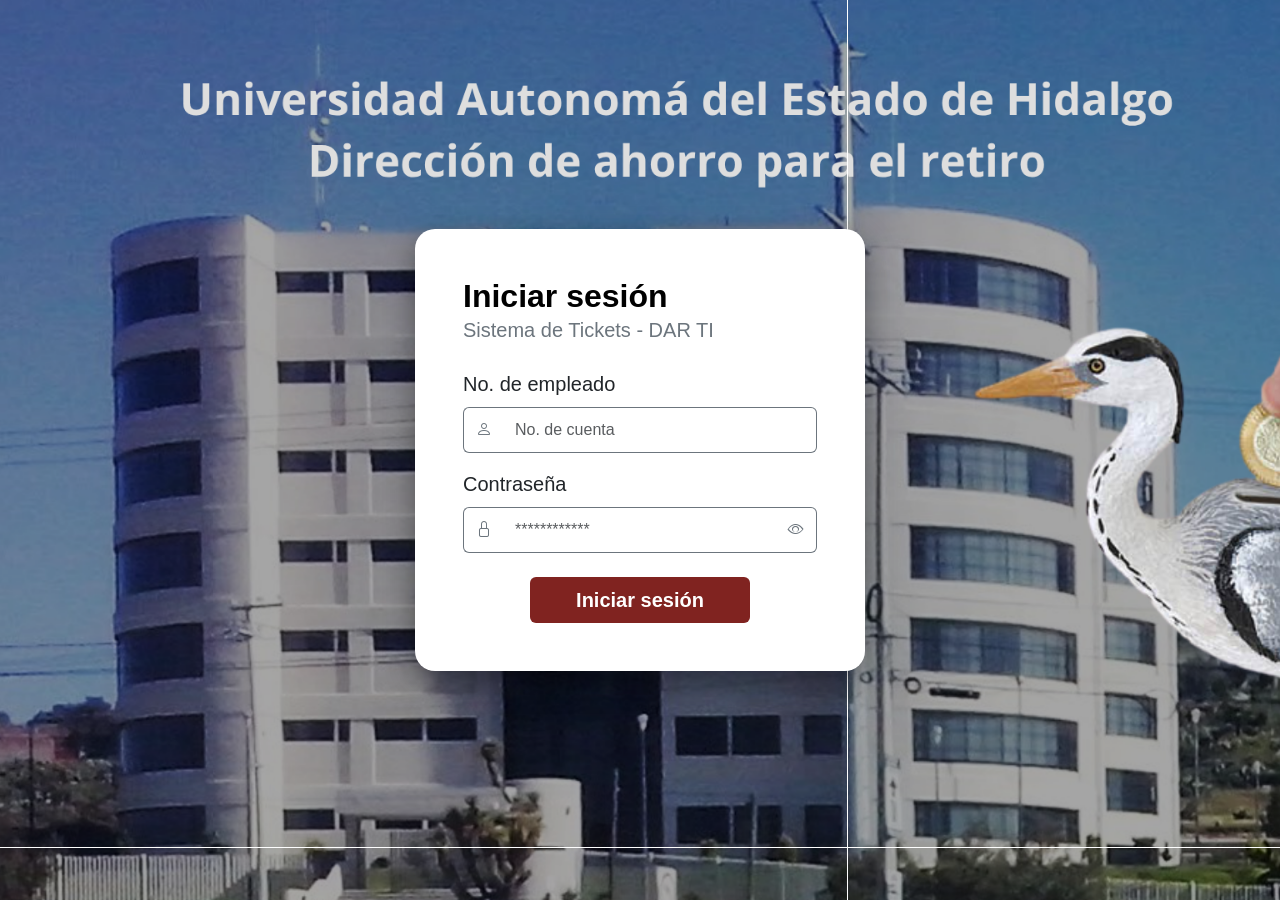
==== dashboard.html @ 3e9e7e09 "Proyecto del sistema de tickets para la DAR, v1" ====
<!DOCTYPE html>
<html lang="es">
<head>
    <meta charset="UTF-8">
    <meta name="viewport" content="width=device-width, initial-scale=1.0">
    <title>Dashboard - Sistema de Tickets</title>
    <link href="https://cdn.jsdelivr.net/npm/bootstrap@5.3.0/dist/css/bootstrap.min.css" rel="stylesheet">
    <link rel="stylesheet" href="https://cdn.jsdelivr.net/npm/bootstrap-icons@1.10.0/font/bootstrap-icons.css">
    <link rel="stylesheet" href="css/style.css">
    <style>
        .sidebar .nav-link.active {
            background-color: #0d6efd;
            color: white;
        }
        .stat-card {
            border-radius: 12px;
            padding: 20px;
            color: white;
            transition: all 0.3s;
            cursor: pointer;
        }
        .stat-card:hover {
            transform: translateY(-5px);
            box-shadow: 0 8px 25px rgba(0,0,0,0.2);
        }
        .stat-card .icon {
            font-size: 2.5rem;
            opacity: 0.5;
        }
        .stat-card .number {
            font-size: 2.5rem;
            font-weight: bold;
        }
        .stat-card .label {
            font-size: 0.9rem;
            opacity: 0.8;
        }
        .bg-gradient-primary { background: linear-gradient(135deg, #667eea 0%, #764ba2 100%); }
        .bg-gradient-success { background: linear-gradient(135deg, #84fab0 0%, #8fd3f4 100%); color: #333; }
        .bg-gradient-warning { background: linear-gradient(135deg, #f6d365 0%, #fda085 100%); color: #333; }
        .bg-gradient-danger { background: linear-gradient(135deg, #f093fb 0%, #f5576c 100%); }
        .bg-gradient-info { background: linear-gradient(135deg, #4facfe 0%, #00f2fe 100%); }
        .ticket-item {
            padding: 12px;
            border-bottom: 1px solid #f0f2f5;
            transition: all 0.2s;
        }
        .ticket-item:hover {
            background: #f8f9fa;
        }
        .ticket-item:last-child {
            border-bottom: none;
        }
        .progress-bar {
            transition: width 0.6s ease;
        }
        .card-header {
            background: transparent;
            border-bottom: 2px solid #f0f2f5;
            font-weight: 600;
        }
        .badge-prioridad {
            font-size: 11px;
            padding: 4px 10px;
        }
    </style>
</head>
<body>
    <!-- ====== NAVBAR ====== -->
    <nav class="navbar navbar-dark bg-dark">
        <div class="container-fluid">
            <span class="navbar-brand">
                <i class="bi bi-ticket-perforated"></i> Sistema de Tickets - DAR TI
            </span>
            <div class="d-flex align-items-center">
                <span class="text-white me-3" id="usuarioNombre">Usuario</span>
                <button class="btn btn-outline-light btn-sm" onclick="cerrarSesion()">
                    <i class="bi bi-box-arrow-right"></i> Cerrar sesión
                </button>
            </div>
        </div>
    </nav>

    <!-- ====== CONTENIDO PRINCIPAL ====== -->
    <div class="container-fluid">
        <div class="row">
            <!-- ====== MENÚ LATERAL ====== -->
            <nav class="col-md-2 d-md-block bg-light sidebar">
                <div class="position-sticky pt-3">
                    <ul class="nav flex-column">
                        <li class="nav-item">
                            <a class="nav-link active" href="dashboard.html">
                                <i class="bi bi-speedometer2"></i> Dashboard
                            </a>
                        </li>
                        <li class="nav-item">
                            <a class="nav-link" href="mis-tickets.html">
                                <i class="bi bi-list-ul"></i> Mis tickets
                            </a>
                        </li>
                        <li class="nav-item">
                            <a class="nav-link" href="nuevo-ticket.html">
                                <i class="bi bi-plus-circle"></i> Nuevo ticket
                            </a>
                        </li>
                        <li class="nav-item" id="poolMenu" style="display:none;">
                            <hr>
                            <a class="nav-link" href="admin/pool-tickets.html">
                                <i class="bi bi-inbox"></i> Pool de tickets
                            </a>
                        </li>
                        <li class="nav-item" id="adminMenu" style="display:none;">
                            <a class="nav-link" href="admin/todos-tickets.html">
                                <i class="bi bi-grid"></i> Todos los tickets
                            </a>
                            <a class="nav-link" href="admin/usuarios.html">
                                <i class="bi bi-people"></i> Usuarios
                            </a>
                            <a class="nav-link" href="admin/dashboard-admin.html">
                                <i class="bi bi-graph-up"></i> Panel Admin
                            </a>
                        </li>
                    </ul>
                </div>
            </nav>

            <!-- ====== CONTENIDO PRINCIPAL ====== -->
            <main class="col-md-10 ms-sm-auto px-md-4">
                <div class="pt-3 pb-2 mb-3 border-bottom">
                    <h1 class="h2">
                        <i class="bi bi-speedometer2 text-primary"></i> Dashboard
                    </h1>
                    <p class="text-muted">Bienvenido, <span id="nombreUsuario"></span></p>
                </div>

                <!-- ====== ESTADÍSTICAS ====== -->
                <div class="row g-3 mb-4">
                    <div class="col-md-3">
                        <div class="stat-card bg-gradient-primary">
                            <div class="d-flex justify-content-between align-items-center">
                                <div>
                                    <div class="number" id="totalTickets">0</div>
                                    <div class="label">Total tickets</div>
                                </div>
                                <div class="icon"><i class="bi bi-ticket"></i></div>
                            </div>
                        </div>
                    </div>
                    <div class="col-md-3">
                        <div class="stat-card bg-gradient-warning">
                            <div class="d-flex justify-content-between align-items-center">
                                <div>
                                    <div class="number" id="ticketsAbiertos">0</div>
                                    <div class="label">Abiertos</div>
                                </div>
                                <div class="icon"><i class="bi bi-envelope-open"></i></div>
                            </div>
                        </div>
                    </div>
                    <div class="col-md-3">
                        <div class="stat-card bg-gradient-success">
                            <div class="d-flex justify-content-between align-items-center">
                                <div>
                                    <div class="number" id="ticketsCerrados">0</div>
                                    <div class="label">Cerrados</div>
                                </div>
                                <div class="icon"><i class="bi bi-check-circle"></i></div>
                            </div>
                        </div>
                    </div>
                    <div class="col-md-3">
                        <div class="stat-card bg-gradient-danger">
                            <div class="d-flex justify-content-between align-items-center">
                                <div>
                                    <div class="number" id="ticketsPool">0</div>
                                    <div class="label">Sin asignar</div>
                                </div>
                                <div class="icon"><i class="bi bi-inbox"></i></div>
                            </div>
                        </div>
                    </div>
                </div>

                <!-- ====== TICKETS RECIENTES Y PRIORIDADES ====== -->
                <div class="row">
                    <div class="col-md-7">
                        <div class="card shadow">
                            <div class="card-header">
                                <i class="bi bi-clock-history text-primary"></i> Tickets recientes
                            </div>
                            <div class="card-body" id="ticketsRecientes">
                                <div class="text-center text-muted py-3">
                                    <div class="spinner-border text-primary" role="status">
                                        <span class="visually-hidden">Cargando...</span>
                                    </div>
                                </div>
                            </div>
                        </div>
                    </div>
                    <div class="col-md-5">
                        <div class="card shadow">
                            <div class="card-header">
                                <i class="bi bi-pie-chart text-primary"></i> Distribución por prioridad
                            </div>
                            <div class="card-body" id="prioridadesContainer">
                                <div class="text-center text-muted py-3">
                                    <div class="spinner-border text-primary" role="status">
                                        <span class="visually-hidden">Cargando...</span>
                                    </div>
                                </div>
                            </div>
                        </div>
                    </div>
                </div>

                <!-- ====== TICKETS CREADOS POR MÍ ====== -->
                <div class="card shadow mt-4">
                    <div class="card-header">
                        <i class="bi bi-person text-primary"></i> Mis últimos tickets
                    </div>
                    <div class="card-body" id="misTicketsContainer">
                        <div class="text-center text-muted py-3">
                            <div class="spinner-border text-primary" role="status">
                                <span class="visually-hidden">Cargando...</span>
                            </div>
                        </div>
                    </div>
                </div>
            </main>
        </div>
    </div>

    <script src="https://cdn.jsdelivr.net/npm/bootstrap@5.3.0/dist/js/bootstrap.bundle.min.js"></script>
    <script>
        // AUTENTICACIÓN
        const usuario = JSON.parse(sessionStorage.getItem('usuario'));
        if (!usuario) {
            window.location.href = 'login.html';
        }
        document.getElementById('usuarioNombre').textContent = usuario.nombre;
        document.getElementById('nombreUsuario').textContent = usuario.nombre;

        // Menú dependiendo el rol 
        if (usuario.roles && (usuario.roles.includes('Técnico') || usuario.roles.includes('Administrador'))) {
            document.getElementById('poolMenu').style.display = 'block';
        }
        if (usuario.roles && usuario.roles.includes('Administrador')) {
            document.getElementById('adminMenu').style.display = 'block';
        }

        function escapeHTML(texto) {
            if (!texto) return '';
            const div = document.createElement('div');
            div.textContent = texto;
            return div.innerHTML;
        }

        function formatearFecha(fecha) {
            if (!fecha) return 'N/A';
            const d = new Date(fecha);
            return d.toLocaleDateString('es-MX', {
                day: '2-digit',
                month: '2-digit',
                year: 'numeric',
                hour: '2-digit',
                minute: '2-digit'
            });
        }

        function calcularTiempo(fecha) {
            if (!fecha) return 'N/A';
            const diff = Math.floor((new Date() - new Date(fecha)) / 1000);
            if (diff < 60) return 'hace ' + diff + ' segundos';
            if (diff < 3600) return 'hace ' + Math.floor(diff / 60) + ' minutos';
            if (diff < 86400) return 'hace ' + Math.floor(diff / 3600) + ' horas';
            return 'hace ' + Math.floor(diff / 86400) + ' días';
        }
        // DASHBOARD
        async function cargarDashboard() {
            try {
                // Ob. tickect usuario
                const response = await fetch('api/tickets/listar.php?tipo=creados');
                const tickets = await response.json();

                if (tickets.error) {
                    console.error('Error:', tickets.error);
                    mostrarError('Error al cargar los datos');
                    return;
                }

                if (!Array.isArray(tickets)) {
                    console.error('Respuesta no es un array:', tickets);
                    mostrarError('Error en los datos recibidos');
                    return;
                }

                const total = tickets.length;
                const abiertos = tickets.filter(t => t.Id_estado === 1).length;
                const proceso = tickets.filter(t => t.Id_estado === 2 || t.Id_estado === 3).length;
                const cerrados = tickets.filter(t => t.Id_estado === 4).length;
                const expirados = tickets.filter(t => t.Id_estado === 5).length;
                const pool = tickets.filter(t => t.Id_tecnico_asignado === null && t.Id_estado === 1).length;

                document.getElementById('totalTickets').textContent = total;
                document.getElementById('ticketsAbiertos').textContent = abiertos + proceso;
                document.getElementById('ticketsCerrados').textContent = cerrados;
                document.getElementById('ticketsPool').textContent = pool;
                // Tickets recientes
                const recientes = tickets.slice(0, 5);
                const containerRecientes = document.getElementById('ticketsRecientes');

                if (recientes.length === 0) {
                    containerRecientes.innerHTML = `
                        <div class="text-center text-muted py-3">
                            <i class="bi bi-inbox" style="font-size: 2rem;"></i>
                            <p class="mt-2">No hay tickets recientes</p>
                            <a href="nuevo-ticket.html" class="btn btn-primary btn-sm">
                                <i class="bi bi-plus-circle"></i> Crear ticket
                            </a>
                        </div>
                    `;
                } else {
                    containerRecientes.innerHTML = recientes.map(t => {
                        const estadoColors = {
                            'Abierto': 'warning',
                            'En proceso': 'info',
                            'En espera': 'secondary',
                            'Cerrado': 'success',
                            'Expirado': 'danger'
                        };
                        const eColor = estadoColors[t.estado_nombre] || 'secondary';

                        return `
                            <div class="ticket-item d-flex justify-content-between align-items-center">
                                <div>
                                    <span class="badge bg-secondary">${escapeHTML(t.Folio)}</span>
                                    <strong>${escapeHTML(t.Titulo)}</strong>
                                    <br>
                                    <small class="text-muted">
                                        <i class="bi bi-calendar3"></i> ${formatearFecha(t.Fecha_creacion)}
                                        <span class="ms-2"><i class="bi bi-clock"></i> ${calcularTiempo(t.Fecha_creacion)}</span>
                                    </small>
                                </div>
                                <div class="text-end">
                                    <span class="badge bg-${eColor}">${escapeHTML(t.estado_nombre)}</span>
                                    <br>
                                    <a href="detalle-ticket.html?id=${t.Id_ticket}" class="btn btn-sm btn-outline-primary mt-1">
                                        <i class="bi bi-eye"></i> Ver
                                    </a>
                                </div>
                            </div>
                        `;
                    }).join('');
                }
                //Orden por prioridad
                const prioridades = {};
                const prioridadColores = {
                    'Crítica': 'danger',
                    'Alta': 'warning',
                    'Media': 'info',
                    'Baja': 'secondary'
                };

                tickets.forEach(t => {
                    const p = t.prioridad_nombre || 'Sin prioridad';
                    prioridades[p] = (prioridades[p] || 0) + 1;
                });

                const containerPrioridades = document.getElementById('prioridadesContainer');

                if (Object.keys(prioridades).length === 0) {
                    containerPrioridades.innerHTML = `
                        <div class="text-center text-muted py-3">
                            <i class="bi bi-pie-chart" style="font-size: 2rem;"></i>
                            <p class="mt-2">No hay datos de prioridades</p>
                        </div>
                    `;
                } else {
                    containerPrioridades.innerHTML = Object.entries(prioridades).map(([nombre, count]) => {
                        const color = prioridadColores[nombre] || 'secondary';
                        const porcentaje = tickets.length > 0 ? Math.round((count / tickets.length) * 100) : 0;
                        return `
                            <div class="mb-2">
                                <div class="d-flex justify-content-between">
                                    <span>
                                        <span class="badge bg-${color} badge-prioridad">${escapeHTML(nombre)}</span>
                                    </span>
                                    <span><strong>${count}</strong> (${porcentaje}%)</span>
                                </div>
                                <div class="progress" style="height: 8px;">
                                    <div class="progress-bar bg-${color}" style="width: ${porcentaje}%;"></div>
                                </div>
                            </div>
                        `;
                    }).join('');
                }

                const misTickets = tickets.slice(0, 8);
                const containerMisTickets = document.getElementById('misTicketsContainer');

                if (misTickets.length === 0) {
                    containerMisTickets.innerHTML = `
                        <div class="text-center text-muted py-3">
                            <i class="bi bi-ticket" style="font-size: 2rem;"></i>
                            <p class="mt-2">No has creado ningún ticket aún</p>
                            <a href="nuevo-ticket.html" class="btn btn-primary btn-sm">
                                <i class="bi bi-plus-circle"></i> Crear mi primer ticket
                            </a>
                        </div>
                    `;
                } else {
                    containerMisTickets.innerHTML = misTickets.map(t => {
                        const estadoColors = {
                            'Abierto': 'warning',
                            'En proceso': 'info',
                            'En espera': 'secondary',
                            'Cerrado': 'success',
                            'Expirado': 'danger'
                        };
                        const eColor = estadoColors[t.estado_nombre] || 'secondary';
                        const prioridadColors = {
                            'Crítica': 'danger',
                            'Alta': 'warning',
                            'Media': 'info',
                            'Baja': 'secondary'
                        };
                        const pColor = prioridadColors[t.prioridad_nombre] || 'secondary';

                        return `
                            <div class="ticket-item d-flex justify-content-between align-items-center">
                                <div class="flex-grow-1">
                                    <div class="d-flex align-items-center gap-2 flex-wrap">
                                        <span class="badge bg-secondary">${escapeHTML(t.Folio)}</span>
                                        <strong>${escapeHTML(t.Titulo)}</strong>
                                        <span class="badge bg-${eColor}">${escapeHTML(t.estado_nombre)}</span>
                                        <span class="badge bg-${pColor}">${escapeHTML(t.prioridad_nombre)}</span>
                                    </div>
                                    <div>
                                        <small class="text-muted">
                                            <i class="bi bi-tag"></i> ${escapeHTML(t.categoria_nombre || 'Sin categoría')}
                                            <span class="ms-2"><i class="bi bi-person"></i> ${escapeHTML(t.tecnico_nombre || 'Sin asignar')}</span>
                                            <span class="ms-2"><i class="bi bi-clock"></i> ${calcularTiempo(t.Fecha_creacion)}</span>
                                        </small>
                                    </div>
                                </div>
                                <a href="detalle-ticket.html?id=${t.Id_ticket}" class="btn btn-sm btn-outline-primary">
                                    <i class="bi bi-eye"></i> Ver
                                </a>
                            </div>
                        `;
                    }).join('');
                }

            } catch (error) {
                console.error('Error al cargar dashboard:', error);
                mostrarError('Error de conexión al servidor');
            }
        }

        function mostrarError(mensaje) {
            document.getElementById('ticketsRecientes').innerHTML = `
                <div class="alert alert-danger">
                    <i class="bi bi-exclamation-triangle"></i> ${mensaje}
                </div>
            `;
            document.getElementById('prioridadesContainer').innerHTML = `
                <div class="alert alert-danger">
                    <i class="bi bi-exclamation-triangle"></i> ${mensaje}
                </div>
            `;
            document.getElementById('misTicketsContainer').innerHTML = `
                <div class="alert alert-danger">
                    <i class="bi bi-exclamation-triangle"></i> ${mensaje}
                </div>
            `;
        }

        function cerrarSesion() {
            sessionStorage.removeItem('usuario');
            window.location.href = 'login.html';
        }

        document.addEventListener('DOMContentLoaded', function() {
            cargarDashboard();
            setInterval(cargarDashboard, 60000);
        });
    </script>
</body>
</html>
---- css/style.css ----
html, body {
    height: 100%;
    margin: 0;
    padding: 0;
    font-family: 'Segoe UI', Tahoma, Geneva, Verdana, sans-serif;
    overflow-x: hidden;
}

/* Estilo para que la imagen abarque toda la pantalla de fondo */
.bg-image {
    position: fixed;
    top: 0;
    left: 0;
    width: 100vw;
    height: 100vh;
    object-fit: cover;
    z-index: -1;
}

/* Tarjeta flotante de login */
.card-login {
    border-radius: 20px !important;
    max-width: 480px;
    width: 100%;
    background: #ffffff;
    box-shadow: 0 10px 30px rgba(0, 0, 0, 0.3) !important;
}

/* Estilos de los inputs con íconos */
.custom-input-group .form-control,
.custom-input-group .input-group-text,
.custom-input-group .btn {
    border-color: #6c757d;
    padding-top: 10px;
    padding-bottom: 10px;
}

.custom-input-group .form-control:focus {
    box-shadow: none;
    border-color: #495057;
}

/* Botón Guinda / Vino institucional */
.btn-custom-red {
    background-color: #802320 !important;
    color: #ffffff !important;
    border: none !important;
    border-radius: 6px;
    max-width: 220px;
    margin: 15px auto 0 auto;
    display: block;
    transition: background-color 0.2s ease-in-out;
}

.btn-custom-red:hover {
    background-color: #631b18 !important;
    color: #ffffff !important;
}

/* Adaptabilidad móvil */
@media (max-width: 576px) {
    .card-login {
        margin: 0 15px;
    }
}
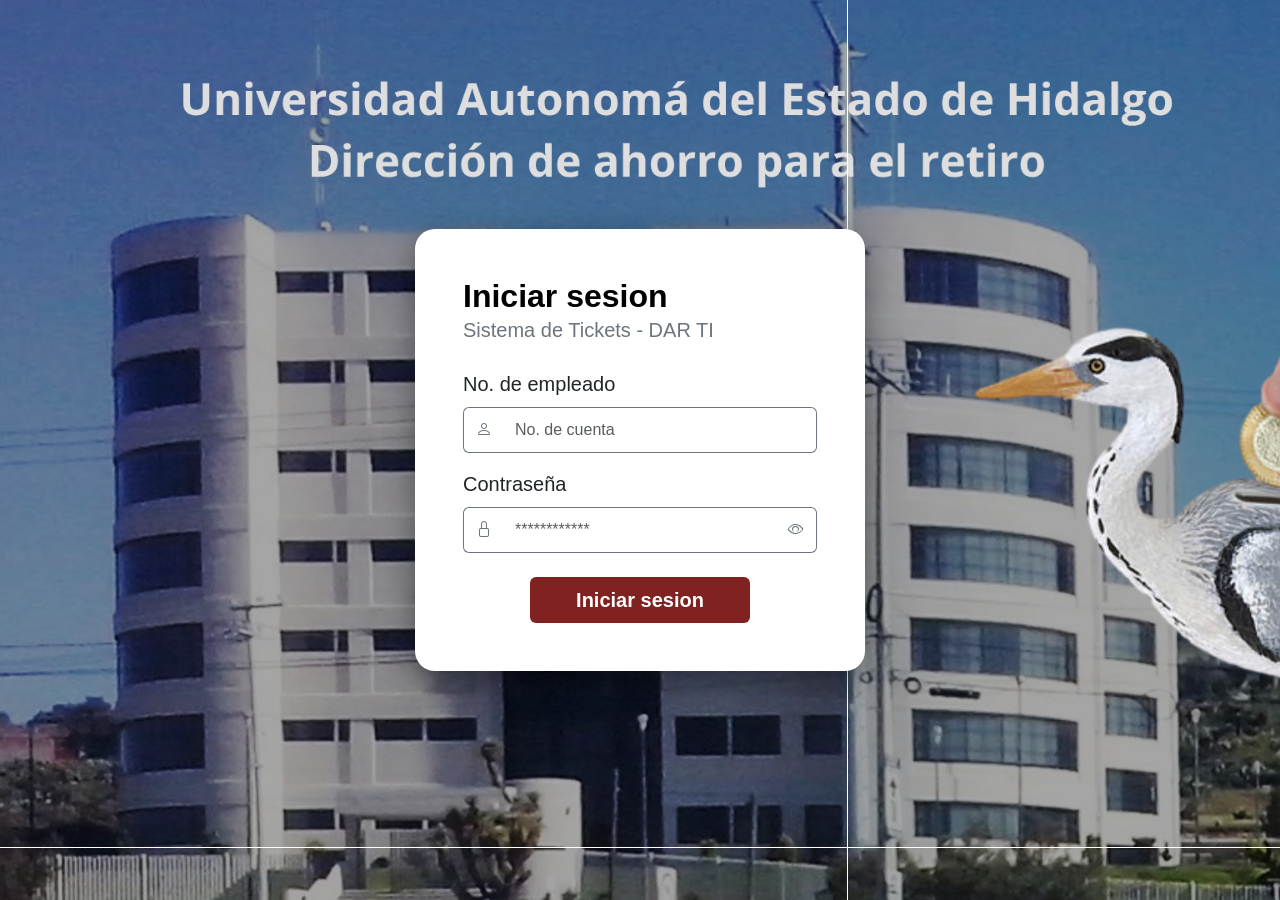
==== commit 23fa20cb: "Segunda vesión mejorando el diseño para la UX y con interfaz institucional y desarrollo del panel de" ====
--- a/dashboard.html
+++ b/dashboard.html
@@ -8,38 +8,105 @@
     <link rel="stylesheet" href="https://cdn.jsdelivr.net/npm/bootstrap-icons@1.10.0/font/bootstrap-icons.css">
     <link rel="stylesheet" href="css/style.css">
     <style>
+        :root {
+            --color-dar: #861f1b;
+            --color-dar-hover: #6a1815;
+            --color-dar-light: #f5e8e7;
+        }
+
+        .navbar-dark.bg-dark {
+            background-color: #861f1b !important;
+        }
+        .navbar-dark .navbar-brand {
+            color: #fff !important;
+        }
+        .navbar-dark .navbar-brand:hover {
+            color: #f0d0ce !important;
+        }
+
+        .sidebar {
+            background-color: #f8f9fa !important;
+        }
+        .sidebar .nav-link {
+            color: #000 !important;
+            font-weight: 500;
+            border-radius: 8px;
+            margin: 2px 8px;
+            transition: all 0.3s;
+        }
+        .sidebar .nav-link i {
+            color: #000 !important;
+            margin-right: 10px;
+        }
+        .sidebar .nav-link:hover {
+            background-color: #f0e8e7 !important;
+            color: #861f1b !important;
+        }
+        .sidebar .nav-link:hover i {
+            color: #861f1b !important;
+        }
         .sidebar .nav-link.active {
-            background-color: #0d6efd;
-            color: white;
-        }
+            background-color: #861f1b !important;
+            color: #fff !important;
+        }
+        .sidebar .nav-link.active i {
+            color: #fff !important;
+        }
+
         .stat-card {
             border-radius: 12px;
             padding: 20px;
-            color: white;
+            background: transparent !important;
+            border: 2px solid #dee2e6;
             transition: all 0.3s;
             cursor: pointer;
+            color: #333 !important;
         }
         .stat-card:hover {
+            border-color: #861f1b !important;
+            background-color: #861f1b !important;
+            color: #fff !important;
             transform: translateY(-5px);
-            box-shadow: 0 8px 25px rgba(0,0,0,0.2);
+            box-shadow: 0 8px 25px rgba(134, 31, 27, 0.3);
+        }
+        .stat-card:hover .number,
+        .stat-card:hover .label,
+        .stat-card:hover .icon {
+            color: #fff !important;
         }
         .stat-card .icon {
             font-size: 2.5rem;
             opacity: 0.5;
+            color: #6c757d;
         }
         .stat-card .number {
             font-size: 2.5rem;
             font-weight: bold;
+            color: #333;
         }
         .stat-card .label {
             font-size: 0.9rem;
             opacity: 0.8;
-        }
-        .bg-gradient-primary { background: linear-gradient(135deg, #667eea 0%, #764ba2 100%); }
-        .bg-gradient-success { background: linear-gradient(135deg, #84fab0 0%, #8fd3f4 100%); color: #333; }
-        .bg-gradient-warning { background: linear-gradient(135deg, #f6d365 0%, #fda085 100%); color: #333; }
-        .bg-gradient-danger { background: linear-gradient(135deg, #f093fb 0%, #f5576c 100%); }
-        .bg-gradient-info { background: linear-gradient(135deg, #4facfe 0%, #00f2fe 100%); }
+            color: #6c757d;
+        }
+
+        .btn-outline-primary {
+            border-color: #000 !important;
+            color: #000 !important;
+            transition: all 0.3s;
+        }
+        .btn-outline-primary:hover {
+            background-color: #861f1b !important;
+            border-color: #861f1b !important;
+            color: #fff !important;
+        }
+        .btn-outline-primary i {
+            color: #000 !important;
+        }
+        .btn-outline-primary:hover i {
+            color: #fff !important;
+        }
+
         .ticket-item {
             padding: 12px;
             border-bottom: 1px solid #f0f2f5;
@@ -51,26 +118,40 @@
         .ticket-item:last-child {
             border-bottom: none;
         }
+
         .progress-bar {
             transition: width 0.6s ease;
         }
+
         .card-header {
             background: transparent;
             border-bottom: 2px solid #f0f2f5;
             font-weight: 600;
         }
+
         .badge-prioridad {
             font-size: 11px;
             padding: 4px 10px;
         }
+
+        .sidebar hr {
+            border-color: #dee2e6;
+            margin: 10px 15px;
+        }
+
+        @media (max-width: 768px) {
+            .sidebar .nav-link {
+                margin: 2px 4px;
+                padding: 10px 12px;
+            }
+        }
     </style>
 </head>
 <body>
-    <!-- ====== NAVBAR ====== -->
     <nav class="navbar navbar-dark bg-dark">
         <div class="container-fluid">
             <span class="navbar-brand">
-                <i class="bi bi-ticket-perforated"></i> Sistema de Tickets - DAR TI
+                Sistema de Tickets - DAR TI
             </span>
             <div class="d-flex align-items-center">
                 <span class="text-white me-3" id="usuarioNombre">Usuario</span>
@@ -81,10 +162,8 @@
         </div>
     </nav>
 
-    <!-- ====== CONTENIDO PRINCIPAL ====== -->
     <div class="container-fluid">
         <div class="row">
-            <!-- ====== MENÚ LATERAL ====== -->
             <nav class="col-md-2 d-md-block bg-light sidebar">
                 <div class="position-sticky pt-3">
                     <ul class="nav flex-column">
@@ -124,19 +203,17 @@
                 </div>
             </nav>
 
-            <!-- ====== CONTENIDO PRINCIPAL ====== -->
             <main class="col-md-10 ms-sm-auto px-md-4">
                 <div class="pt-3 pb-2 mb-3 border-bottom">
                     <h1 class="h2">
-                        <i class="bi bi-speedometer2 text-primary"></i> Dashboard
+                        <i class="bi bi-speedometer2" style="color: #861f1b;"></i> Dashboard
                     </h1>
                     <p class="text-muted">Bienvenido, <span id="nombreUsuario"></span></p>
                 </div>
 
-                <!-- ====== ESTADÍSTICAS ====== -->
                 <div class="row g-3 mb-4">
                     <div class="col-md-3">
-                        <div class="stat-card bg-gradient-primary">
+                        <div class="stat-card">
                             <div class="d-flex justify-content-between align-items-center">
                                 <div>
                                     <div class="number" id="totalTickets">0</div>
@@ -147,7 +224,7 @@
                         </div>
                     </div>
                     <div class="col-md-3">
-                        <div class="stat-card bg-gradient-warning">
+                        <div class="stat-card">
                             <div class="d-flex justify-content-between align-items-center">
                                 <div>
                                     <div class="number" id="ticketsAbiertos">0</div>
@@ -158,7 +235,7 @@
                         </div>
                     </div>
                     <div class="col-md-3">
-                        <div class="stat-card bg-gradient-success">
+                        <div class="stat-card">
                             <div class="d-flex justify-content-between align-items-center">
                                 <div>
                                     <div class="number" id="ticketsCerrados">0</div>
@@ -169,7 +246,7 @@
                         </div>
                     </div>
                     <div class="col-md-3">
-                        <div class="stat-card bg-gradient-danger">
+                        <div class="stat-card">
                             <div class="d-flex justify-content-between align-items-center">
                                 <div>
                                     <div class="number" id="ticketsPool">0</div>
@@ -181,12 +258,11 @@
                     </div>
                 </div>
 
-                <!-- ====== TICKETS RECIENTES Y PRIORIDADES ====== -->
                 <div class="row">
                     <div class="col-md-7">
                         <div class="card shadow">
                             <div class="card-header">
-                                <i class="bi bi-clock-history text-primary"></i> Tickets recientes
+                                <i class="bi bi-clock-history" style="color: #861f1b;"></i> Tickets recientes
                             </div>
                             <div class="card-body" id="ticketsRecientes">
                                 <div class="text-center text-muted py-3">
@@ -200,7 +276,7 @@
                     <div class="col-md-5">
                         <div class="card shadow">
                             <div class="card-header">
-                                <i class="bi bi-pie-chart text-primary"></i> Distribución por prioridad
+                                <i class="bi bi-pie-chart" style="color: #861f1b;"></i> Distribución por prioridad
                             </div>
                             <div class="card-body" id="prioridadesContainer">
                                 <div class="text-center text-muted py-3">
@@ -213,10 +289,9 @@
                     </div>
                 </div>
 
-                <!-- ====== TICKETS CREADOS POR MÍ ====== -->
                 <div class="card shadow mt-4">
                     <div class="card-header">
-                        <i class="bi bi-person text-primary"></i> Mis últimos tickets
+                        <i class="bi bi-person" style="color: #861f1b;"></i> Mis últimos tickets
                     </div>
                     <div class="card-body" id="misTicketsContainer">
                         <div class="text-center text-muted py-3">
@@ -232,7 +307,6 @@
 
     <script src="https://cdn.jsdelivr.net/npm/bootstrap@5.3.0/dist/js/bootstrap.bundle.min.js"></script>
     <script>
-        // AUTENTICACIÓN
         const usuario = JSON.parse(sessionStorage.getItem('usuario'));
         if (!usuario) {
             window.location.href = 'login.html';
@@ -240,7 +314,6 @@
         document.getElementById('usuarioNombre').textContent = usuario.nombre;
         document.getElementById('nombreUsuario').textContent = usuario.nombre;
 
-        // Menú dependiendo el rol 
         if (usuario.roles && (usuario.roles.includes('Técnico') || usuario.roles.includes('Administrador'))) {
             document.getElementById('poolMenu').style.display = 'block';
         }
@@ -275,10 +348,9 @@
             if (diff < 86400) return 'hace ' + Math.floor(diff / 3600) + ' horas';
             return 'hace ' + Math.floor(diff / 86400) + ' días';
         }
-        // DASHBOARD
+
         async function cargarDashboard() {
             try {
-                // Ob. tickect usuario
                 const response = await fetch('api/tickets/listar.php?tipo=creados');
                 const tickets = await response.json();
 
@@ -298,14 +370,13 @@
                 const abiertos = tickets.filter(t => t.Id_estado === 1).length;
                 const proceso = tickets.filter(t => t.Id_estado === 2 || t.Id_estado === 3).length;
                 const cerrados = tickets.filter(t => t.Id_estado === 4).length;
-                const expirados = tickets.filter(t => t.Id_estado === 5).length;
                 const pool = tickets.filter(t => t.Id_tecnico_asignado === null && t.Id_estado === 1).length;
 
                 document.getElementById('totalTickets').textContent = total;
                 document.getElementById('ticketsAbiertos').textContent = abiertos + proceso;
                 document.getElementById('ticketsCerrados').textContent = cerrados;
                 document.getElementById('ticketsPool').textContent = pool;
-                // Tickets recientes
+
                 const recientes = tickets.slice(0, 5);
                 const containerRecientes = document.getElementById('ticketsRecientes');
 
@@ -352,7 +423,7 @@
                         `;
                     }).join('');
                 }
-                //Orden por prioridad
+
                 const prioridades = {};
                 const prioridadColores = {
                     'Crítica': 'danger',
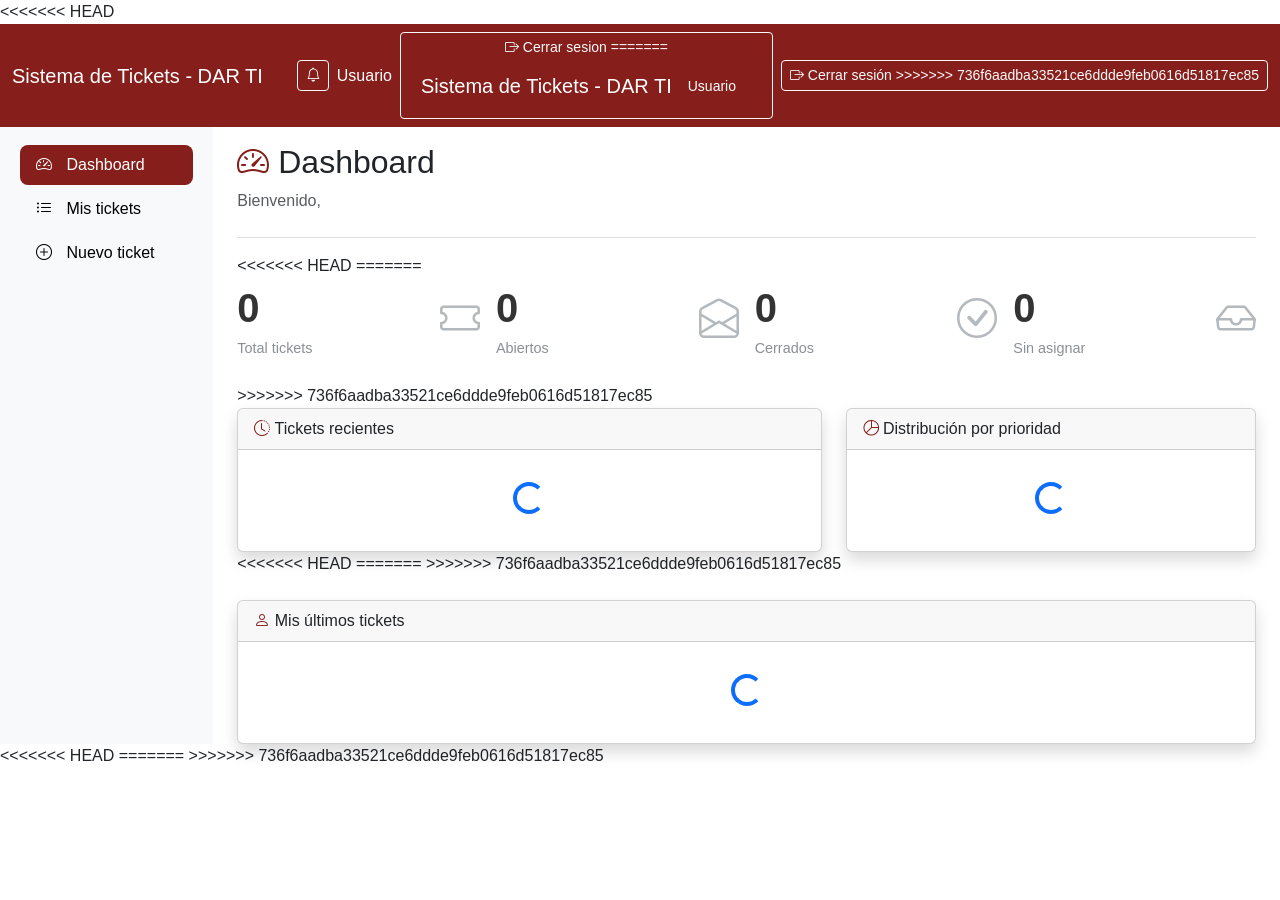
==== commit 058506b0: "cambio de main remoto" ====
--- a/dashboard.html
+++ b/dashboard.html
@@ -53,6 +53,8 @@
             color: #fff !important;
         }
 
+<<<<<<< HEAD
+=======
         .stat-card {
             border-radius: 12px;
             padding: 20px;
@@ -90,6 +92,7 @@
             color: #6c757d;
         }
 
+>>>>>>> 736f6aadba33521ce6ddde9feb0616d51817ec85
         .btn-outline-primary {
             border-color: #000 !important;
             color: #000 !important;
@@ -118,27 +121,52 @@
         .ticket-item:last-child {
             border-bottom: none;
         }
-
+<<<<<<< HEAD
         .progress-bar {
             transition: width 0.6s ease;
         }
-
+=======
+
+        .progress-bar {
+            transition: width 0.6s ease;
+        }
+
+>>>>>>> 736f6aadba33521ce6ddde9feb0616d51817ec85
         .card-header {
             background: transparent;
             border-bottom: 2px solid #f0f2f5;
             font-weight: 600;
         }
-
+<<<<<<< HEAD
+=======
+
+>>>>>>> 736f6aadba33521ce6ddde9feb0616d51817ec85
         .badge-prioridad {
             font-size: 11px;
             padding: 4px 10px;
         }
-
+<<<<<<< HEAD
+=======
+
+>>>>>>> 736f6aadba33521ce6ddde9feb0616d51817ec85
         .sidebar hr {
             border-color: #dee2e6;
             margin: 10px 15px;
         }
 
+<<<<<<< HEAD
+        .navbar .navbar-notificaciones {
+            display: flex;
+            align-items: center;
+            gap: 10px;
+        }
+        .navbar .navbar-notificaciones .dropdown-menu {
+            left: 0 !important;
+            right: auto !important;
+        }
+
+=======
+>>>>>>> 736f6aadba33521ce6ddde9feb0616d51817ec85
         @media (max-width: 768px) {
             .sidebar .nav-link {
                 margin: 2px 4px;
@@ -148,6 +176,35 @@
     </style>
 </head>
 <body>
+<<<<<<< HEAD
+
+    <nav class="navbar navbar-dark bg-dark">
+        <div class="container-fluid d-flex justify-content-between align-items-center">
+            <span class="navbar-brand">
+                Sistema de Tickets - DAR TI
+            </span>
+            <div class="d-flex align-items-center gap-2">
+                <div class="position-relative">
+                    <button type="button" class="btn btn-outline-light btn-sm position-relative" onclick="toggleNotificaciones()">
+                        <i class="bi bi-bell"></i>
+                        <span id="notificacionContador" class="position-absolute top-0 start-100 translate-middle badge rounded-pill bg-danger" style="font-size: 0.6rem; display:none;">
+                            0
+                        </span>
+                    </button>
+                    <div id="notificacionesDropdown" class="dropdown-menu dropdown-menu-end p-0" style="width: 350px; max-height: 400px; overflow-y: auto; display:none; position: absolute; right: 0; top: 30px; z-index: 1050;">
+                        <div class="p-2 bg-light border-bottom d-flex justify-content-between align-items-center">
+                            <span class="fw-bold">Notificaciones</span>
+                            <button class="btn btn-sm btn-link" onclick="marcarTodasLeidas()">Marcar todas como leidas</button>
+                        </div>
+                        <div id="listaNotificaciones" class="p-2">
+                            <div class="text-center text-muted py-3">Cargando...</div>
+                        </div>
+                    </div>
+                </div>
+                <span class="text-white" id="usuarioNombre">Usuario</span>
+                <button class="btn btn-outline-light btn-sm" onclick="cerrarSesion()">
+                    <i class="bi bi-box-arrow-right"></i> Cerrar sesion
+=======
     <nav class="navbar navbar-dark bg-dark">
         <div class="container-fluid">
             <span class="navbar-brand">
@@ -157,6 +214,7 @@
                 <span class="text-white me-3" id="usuarioNombre">Usuario</span>
                 <button class="btn btn-outline-light btn-sm" onclick="cerrarSesion()">
                     <i class="bi bi-box-arrow-right"></i> Cerrar sesión
+>>>>>>> 736f6aadba33521ce6ddde9feb0616d51817ec85
                 </button>
             </div>
         </div>
@@ -211,6 +269,9 @@
                     <p class="text-muted">Bienvenido, <span id="nombreUsuario"></span></p>
                 </div>
 
+<<<<<<< HEAD
+                <!-- SECCIÓN DE TICKETS RECIENTES Y PRIORIDADES (sin estadísticas) -->
+=======
                 <div class="row g-3 mb-4">
                     <div class="col-md-3">
                         <div class="stat-card">
@@ -258,6 +319,7 @@
                     </div>
                 </div>
 
+>>>>>>> 736f6aadba33521ce6ddde9feb0616d51817ec85
                 <div class="row">
                     <div class="col-md-7">
                         <div class="card shadow">
@@ -289,6 +351,10 @@
                     </div>
                 </div>
 
+<<<<<<< HEAD
+                <!-- SECCIÓN: MIS ÚLTIMOS TICKETS -->
+=======
+>>>>>>> 736f6aadba33521ce6ddde9feb0616d51817ec85
                 <div class="card shadow mt-4">
                     <div class="card-header">
                         <i class="bi bi-person" style="color: #861f1b;"></i> Mis últimos tickets
@@ -306,6 +372,10 @@
     </div>
 
     <script src="https://cdn.jsdelivr.net/npm/bootstrap@5.3.0/dist/js/bootstrap.bundle.min.js"></script>
+<<<<<<< HEAD
+    <script src="js/notificaciones.js"></script>
+=======
+>>>>>>> 736f6aadba33521ce6ddde9feb0616d51817ec85
     <script>
         const usuario = JSON.parse(sessionStorage.getItem('usuario'));
         if (!usuario) {
@@ -366,6 +436,10 @@
                     return;
                 }
 
+<<<<<<< HEAD
+                // Solo actualizamos las secciones de tickets recientes y prioridades
+                // (las estadísticas fueron eliminadas)
+=======
                 const total = tickets.length;
                 const abiertos = tickets.filter(t => t.Id_estado === 1).length;
                 const proceso = tickets.filter(t => t.Id_estado === 2 || t.Id_estado === 3).length;
@@ -376,6 +450,7 @@
                 document.getElementById('ticketsAbiertos').textContent = abiertos + proceso;
                 document.getElementById('ticketsCerrados').textContent = cerrados;
                 document.getElementById('ticketsPool').textContent = pool;
+>>>>>>> 736f6aadba33521ce6ddde9feb0616d51817ec85
 
                 const recientes = tickets.slice(0, 5);
                 const containerRecientes = document.getElementById('ticketsRecientes');
@@ -466,6 +541,10 @@
                     }).join('');
                 }
 
+<<<<<<< HEAD
+                // Sección "Mis últimos tickets"
+=======
+>>>>>>> 736f6aadba33521ce6ddde9feb0616d51817ec85
                 const misTickets = tickets.slice(0, 8);
                 const containerMisTickets = document.getElementById('misTicketsContainer');
 
--- a/css/style.css
+++ b/css/style.css
@@ -6,7 +6,6 @@
     overflow-x: hidden;
 }
 
-/* Estilo para que la imagen abarque toda la pantalla de fondo */
 .bg-image {
     position: fixed;
     top: 0;
@@ -17,7 +16,6 @@
     z-index: -1;
 }
 
-/* Tarjeta flotante de login */
 .card-login {
     border-radius: 20px !important;
     max-width: 480px;
@@ -26,7 +24,6 @@
     box-shadow: 0 10px 30px rgba(0, 0, 0, 0.3) !important;
 }
 
-/* Estilos de los inputs con íconos */
 .custom-input-group .form-control,
 .custom-input-group .input-group-text,
 .custom-input-group .btn {
@@ -40,7 +37,6 @@
     border-color: #495057;
 }
 
-/* Botón Guinda / Vino institucional */
 .btn-custom-red {
     background-color: #802320 !important;
     color: #ffffff !important;
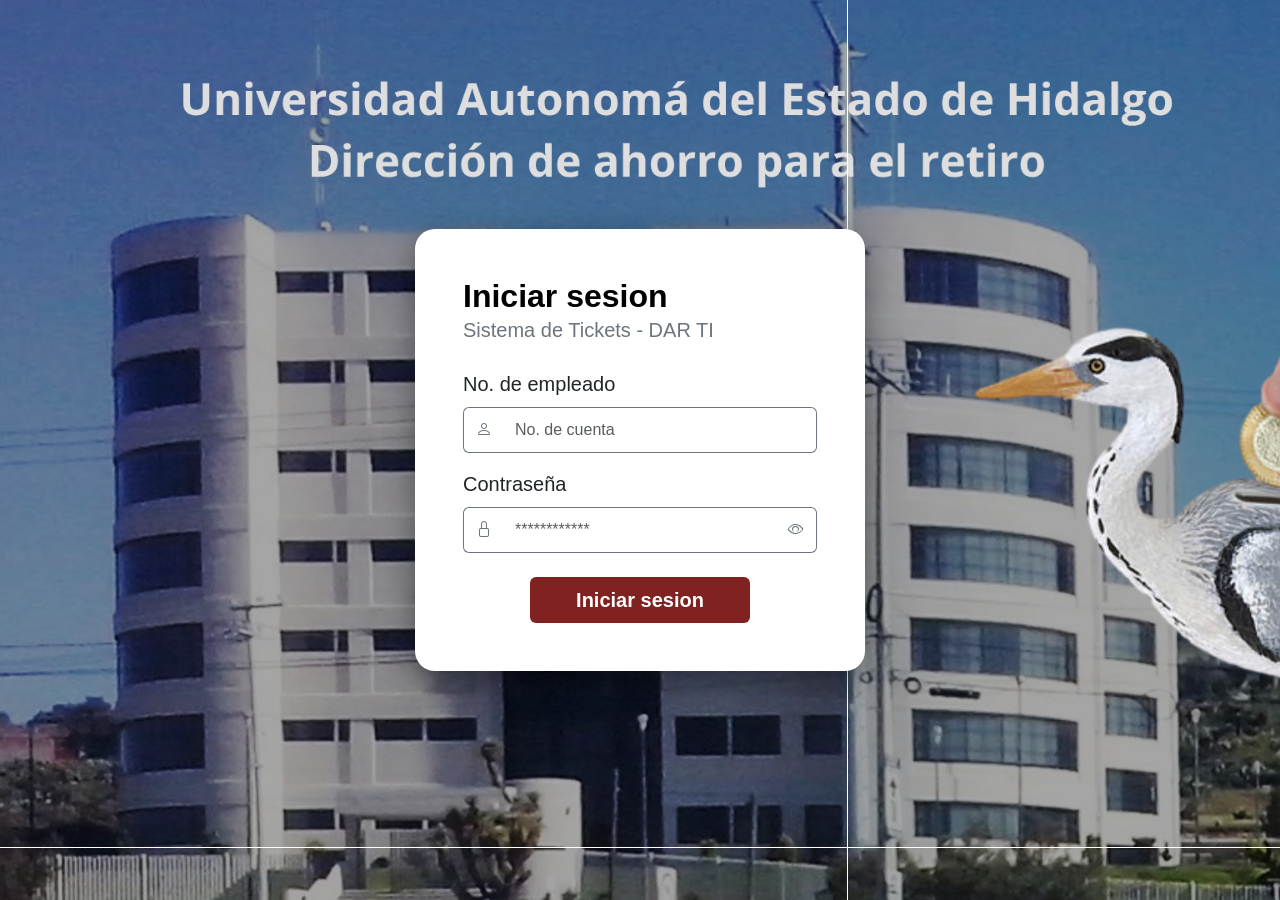
==== commit e76c2dfb: "primera revision del desarrollo" ====
--- a/dashboard.html
+++ b/dashboard.html
@@ -11,7 +11,6 @@
         :root {
             --color-dar: #861f1b;
             --color-dar-hover: #6a1815;
-            --color-dar-light: #f5e8e7;
         }
 
         .navbar-dark.bg-dark {
@@ -19,9 +18,6 @@
         }
         .navbar-dark .navbar-brand {
             color: #fff !important;
-        }
-        .navbar-dark .navbar-brand:hover {
-            color: #f0d0ce !important;
         }
 
         .sidebar {
@@ -53,46 +49,6 @@
             color: #fff !important;
         }
 
-<<<<<<< HEAD
-=======
-        .stat-card {
-            border-radius: 12px;
-            padding: 20px;
-            background: transparent !important;
-            border: 2px solid #dee2e6;
-            transition: all 0.3s;
-            cursor: pointer;
-            color: #333 !important;
-        }
-        .stat-card:hover {
-            border-color: #861f1b !important;
-            background-color: #861f1b !important;
-            color: #fff !important;
-            transform: translateY(-5px);
-            box-shadow: 0 8px 25px rgba(134, 31, 27, 0.3);
-        }
-        .stat-card:hover .number,
-        .stat-card:hover .label,
-        .stat-card:hover .icon {
-            color: #fff !important;
-        }
-        .stat-card .icon {
-            font-size: 2.5rem;
-            opacity: 0.5;
-            color: #6c757d;
-        }
-        .stat-card .number {
-            font-size: 2.5rem;
-            font-weight: bold;
-            color: #333;
-        }
-        .stat-card .label {
-            font-size: 0.9rem;
-            opacity: 0.8;
-            color: #6c757d;
-        }
-
->>>>>>> 736f6aadba33521ce6ddde9feb0616d51817ec85
         .btn-outline-primary {
             border-color: #000 !important;
             color: #000 !important;
@@ -121,62 +77,67 @@
         .ticket-item:last-child {
             border-bottom: none;
         }
-<<<<<<< HEAD
-        .progress-bar {
-            transition: width 0.6s ease;
-        }
-=======
-
-        .progress-bar {
-            transition: width 0.6s ease;
-        }
-
->>>>>>> 736f6aadba33521ce6ddde9feb0616d51817ec85
+
         .card-header {
             background: transparent;
             border-bottom: 2px solid #f0f2f5;
             font-weight: 600;
         }
-<<<<<<< HEAD
-=======
-
->>>>>>> 736f6aadba33521ce6ddde9feb0616d51817ec85
+
         .badge-prioridad {
             font-size: 11px;
             padding: 4px 10px;
         }
-<<<<<<< HEAD
-=======
-
->>>>>>> 736f6aadba33521ce6ddde9feb0616d51817ec85
+
         .sidebar hr {
             border-color: #dee2e6;
             margin: 10px 15px;
         }
 
-<<<<<<< HEAD
-        .navbar .navbar-notificaciones {
-            display: flex;
-            align-items: center;
-            gap: 10px;
-        }
-        .navbar .navbar-notificaciones .dropdown-menu {
-            left: 0 !important;
-            right: auto !important;
-        }
-
-=======
->>>>>>> 736f6aadba33521ce6ddde9feb0616d51817ec85
         @media (max-width: 768px) {
             .sidebar .nav-link {
                 margin: 2px 4px;
                 padding: 10px 12px;
             }
         }
+
+        .btn-notificaciones {
+            position: relative;
+        }
+        .btn-notificaciones .badge {
+            font-size: 0.6rem;
+            padding: 0.25rem 0.5rem;
+        }
+        #notificacionesDropdown {
+            width: 350px;
+            max-height: 400px;
+            overflow-y: auto;
+            position: absolute;
+            right: 0;
+            top: 35px;
+            z-index: 1050;
+            background: white;
+            border-radius: 8px;
+            box-shadow: 0 4px 20px rgba(0,0,0,0.15);
+            display: none;
+        }
+        #notificacionesDropdown .dropdown-item {
+            padding: 10px 15px;
+            border-bottom: 1px solid #f0f2f5;
+            cursor: pointer;
+        }
+        #notificacionesDropdown .dropdown-item:hover {
+            background: #f8f9fa;
+        }
+        #notificacionesDropdown .dropdown-item:last-child {
+            border-bottom: none;
+        }
+        .fw-bold {
+            font-weight: 600;
+        }
     </style>
 </head>
 <body>
-<<<<<<< HEAD
 
     <nav class="navbar navbar-dark bg-dark">
         <div class="container-fluid d-flex justify-content-between align-items-center">
@@ -185,13 +146,13 @@
             </span>
             <div class="d-flex align-items-center gap-2">
                 <div class="position-relative">
-                    <button type="button" class="btn btn-outline-light btn-sm position-relative" onclick="toggleNotificaciones()">
+                    <button type="button" class="btn btn-outline-light btn-sm position-relative btn-notificaciones" onclick="toggleNotificaciones()">
                         <i class="bi bi-bell"></i>
                         <span id="notificacionContador" class="position-absolute top-0 start-100 translate-middle badge rounded-pill bg-danger" style="font-size: 0.6rem; display:none;">
                             0
                         </span>
                     </button>
-                    <div id="notificacionesDropdown" class="dropdown-menu dropdown-menu-end p-0" style="width: 350px; max-height: 400px; overflow-y: auto; display:none; position: absolute; right: 0; top: 30px; z-index: 1050;">
+                    <div id="notificacionesDropdown" class="dropdown-menu dropdown-menu-end p-0">
                         <div class="p-2 bg-light border-bottom d-flex justify-content-between align-items-center">
                             <span class="fw-bold">Notificaciones</span>
                             <button class="btn btn-sm btn-link" onclick="marcarTodasLeidas()">Marcar todas como leidas</button>
@@ -204,17 +165,6 @@
                 <span class="text-white" id="usuarioNombre">Usuario</span>
                 <button class="btn btn-outline-light btn-sm" onclick="cerrarSesion()">
                     <i class="bi bi-box-arrow-right"></i> Cerrar sesion
-=======
-    <nav class="navbar navbar-dark bg-dark">
-        <div class="container-fluid">
-            <span class="navbar-brand">
-                Sistema de Tickets - DAR TI
-            </span>
-            <div class="d-flex align-items-center">
-                <span class="text-white me-3" id="usuarioNombre">Usuario</span>
-                <button class="btn btn-outline-light btn-sm" onclick="cerrarSesion()">
-                    <i class="bi bi-box-arrow-right"></i> Cerrar sesión
->>>>>>> 736f6aadba33521ce6ddde9feb0616d51817ec85
                 </button>
             </div>
         </div>
@@ -222,6 +172,7 @@
 
     <div class="container-fluid">
         <div class="row">
+
             <nav class="col-md-2 d-md-block bg-light sidebar">
                 <div class="position-sticky pt-3">
                     <ul class="nav flex-column">
@@ -269,57 +220,6 @@
                     <p class="text-muted">Bienvenido, <span id="nombreUsuario"></span></p>
                 </div>
 
-<<<<<<< HEAD
-                <!-- SECCIÓN DE TICKETS RECIENTES Y PRIORIDADES (sin estadísticas) -->
-=======
-                <div class="row g-3 mb-4">
-                    <div class="col-md-3">
-                        <div class="stat-card">
-                            <div class="d-flex justify-content-between align-items-center">
-                                <div>
-                                    <div class="number" id="totalTickets">0</div>
-                                    <div class="label">Total tickets</div>
-                                </div>
-                                <div class="icon"><i class="bi bi-ticket"></i></div>
-                            </div>
-                        </div>
-                    </div>
-                    <div class="col-md-3">
-                        <div class="stat-card">
-                            <div class="d-flex justify-content-between align-items-center">
-                                <div>
-                                    <div class="number" id="ticketsAbiertos">0</div>
-                                    <div class="label">Abiertos</div>
-                                </div>
-                                <div class="icon"><i class="bi bi-envelope-open"></i></div>
-                            </div>
-                        </div>
-                    </div>
-                    <div class="col-md-3">
-                        <div class="stat-card">
-                            <div class="d-flex justify-content-between align-items-center">
-                                <div>
-                                    <div class="number" id="ticketsCerrados">0</div>
-                                    <div class="label">Cerrados</div>
-                                </div>
-                                <div class="icon"><i class="bi bi-check-circle"></i></div>
-                            </div>
-                        </div>
-                    </div>
-                    <div class="col-md-3">
-                        <div class="stat-card">
-                            <div class="d-flex justify-content-between align-items-center">
-                                <div>
-                                    <div class="number" id="ticketsPool">0</div>
-                                    <div class="label">Sin asignar</div>
-                                </div>
-                                <div class="icon"><i class="bi bi-inbox"></i></div>
-                            </div>
-                        </div>
-                    </div>
-                </div>
-
->>>>>>> 736f6aadba33521ce6ddde9feb0616d51817ec85
                 <div class="row">
                     <div class="col-md-7">
                         <div class="card shadow">
@@ -338,7 +238,7 @@
                     <div class="col-md-5">
                         <div class="card shadow">
                             <div class="card-header">
-                                <i class="bi bi-pie-chart" style="color: #861f1b;"></i> Distribución por prioridad
+                                <i class="bi bi-pie-chart" style="color: #861f1b;"></i> Distribucion por prioridad
                             </div>
                             <div class="card-body" id="prioridadesContainer">
                                 <div class="text-center text-muted py-3">
@@ -351,13 +251,10 @@
                     </div>
                 </div>
 
-<<<<<<< HEAD
-                <!-- SECCIÓN: MIS ÚLTIMOS TICKETS -->
-=======
->>>>>>> 736f6aadba33521ce6ddde9feb0616d51817ec85
                 <div class="card shadow mt-4">
-                    <div class="card-header">
-                        <i class="bi bi-person" style="color: #861f1b;"></i> Mis últimos tickets
+                    <div class="card-header d-flex justify-content-between align-items-center">
+                        <span><i class="bi bi-person" style="color: #861f1b;"></i> Mis ultimos tickets</span>
+                        <a href="mis-tickets.html" class="btn btn-sm btn-outline-primary">Ver todos</a>
                     </div>
                     <div class="card-body" id="misTicketsContainer">
                         <div class="text-center text-muted py-3">
@@ -367,16 +264,48 @@
                         </div>
                     </div>
                 </div>
+
             </main>
         </div>
     </div>
 
     <script src="https://cdn.jsdelivr.net/npm/bootstrap@5.3.0/dist/js/bootstrap.bundle.min.js"></script>
-<<<<<<< HEAD
-    <script src="js/notificaciones.js"></script>
-=======
->>>>>>> 736f6aadba33521ce6ddde9feb0616d51817ec85
     <script>
+        function toggleNotificaciones() {
+            const dropdown = document.getElementById('notificacionesDropdown');
+            if (dropdown) {
+                dropdown.style.display = dropdown.style.display === 'block' ? 'none' : 'block';
+                if (dropdown.style.display === 'block') {
+                    cargarNotificaciones();
+                }
+            }
+        }
+
+        function marcarTodasLeidas() {
+            alert('Funcionalidad en desarrollo');
+        }
+
+        async function cargarNotificaciones() {
+            const lista = document.getElementById('listaNotificaciones');
+            lista.innerHTML = '<div class="text-center text-muted py-3">Cargando...</div>';
+            try {
+                const response = await fetch('api/notificaciones/obtener.php');
+                const data = await response.json();
+                if (data.length === 0) {
+                    lista.innerHTML = '<div class="text-center text-muted py-3">No hay notificaciones</div>';
+                    return;
+                }
+                lista.innerHTML = data.map(n => `
+                    <div class="dropdown-item ${n.Leida ? 'text-muted' : 'fw-bold'}">
+                        ${n.Mensaje}
+                        <br><small class="text-muted">${new Date(n.Fecha_creacion).toLocaleString()}</small>
+                    </div>
+                `).join('');
+            } catch (e) {
+                lista.innerHTML = '<div class="alert alert-danger">Error al cargar notificaciones</div>';
+            }
+        }
+
         const usuario = JSON.parse(sessionStorage.getItem('usuario'));
         if (!usuario) {
             window.location.href = 'login.html';
@@ -384,7 +313,7 @@
         document.getElementById('usuarioNombre').textContent = usuario.nombre;
         document.getElementById('nombreUsuario').textContent = usuario.nombre;
 
-        if (usuario.roles && (usuario.roles.includes('Técnico') || usuario.roles.includes('Administrador'))) {
+        if (usuario.roles && (usuario.roles.includes('Administrador') || usuario.roles.includes('Tecnico'))) {
             document.getElementById('poolMenu').style.display = 'block';
         }
         if (usuario.roles && usuario.roles.includes('Administrador')) {
@@ -416,12 +345,12 @@
             if (diff < 60) return 'hace ' + diff + ' segundos';
             if (diff < 3600) return 'hace ' + Math.floor(diff / 60) + ' minutos';
             if (diff < 86400) return 'hace ' + Math.floor(diff / 3600) + ' horas';
-            return 'hace ' + Math.floor(diff / 86400) + ' días';
+            return 'hace ' + Math.floor(diff / 86400) + ' dias';
         }
 
         async function cargarDashboard() {
             try {
-                const response = await fetch('api/tickets/listar.php?tipo=creados');
+                const response = await fetch('api/tickets/listar.php?tipo=mis_tickets');
                 const tickets = await response.json();
 
                 if (tickets.error) {
@@ -435,22 +364,6 @@
                     mostrarError('Error en los datos recibidos');
                     return;
                 }
-
-<<<<<<< HEAD
-                // Solo actualizamos las secciones de tickets recientes y prioridades
-                // (las estadísticas fueron eliminadas)
-=======
-                const total = tickets.length;
-                const abiertos = tickets.filter(t => t.Id_estado === 1).length;
-                const proceso = tickets.filter(t => t.Id_estado === 2 || t.Id_estado === 3).length;
-                const cerrados = tickets.filter(t => t.Id_estado === 4).length;
-                const pool = tickets.filter(t => t.Id_tecnico_asignado === null && t.Id_estado === 1).length;
-
-                document.getElementById('totalTickets').textContent = total;
-                document.getElementById('ticketsAbiertos').textContent = abiertos + proceso;
-                document.getElementById('ticketsCerrados').textContent = cerrados;
-                document.getElementById('ticketsPool').textContent = pool;
->>>>>>> 736f6aadba33521ce6ddde9feb0616d51817ec85
 
                 const recientes = tickets.slice(0, 5);
                 const containerRecientes = document.getElementById('ticketsRecientes');
@@ -501,7 +414,7 @@
 
                 const prioridades = {};
                 const prioridadColores = {
-                    'Crítica': 'danger',
+                    'Critica': 'danger',
                     'Alta': 'warning',
                     'Media': 'info',
                     'Baja': 'secondary'
@@ -541,39 +454,36 @@
                     }).join('');
                 }
 
-<<<<<<< HEAD
-                // Sección "Mis últimos tickets"
-=======
->>>>>>> 736f6aadba33521ce6ddde9feb0616d51817ec85
                 const misTickets = tickets.slice(0, 8);
                 const containerMisTickets = document.getElementById('misTicketsContainer');
 
                 if (misTickets.length === 0) {
                     containerMisTickets.innerHTML = `
-                        <div class="text-center text-muted py-3">
-                            <i class="bi bi-ticket" style="font-size: 2rem;"></i>
-                            <p class="mt-2">No has creado ningún ticket aún</p>
+                        <div class="text-center text-muted py-4">
+                            <i class="bi bi-ticket" style="font-size: 3rem;"></i>
+                            <p class="mt-2">No has creado ningun ticket aun</p>
                             <a href="nuevo-ticket.html" class="btn btn-primary btn-sm">
                                 <i class="bi bi-plus-circle"></i> Crear mi primer ticket
                             </a>
                         </div>
                     `;
                 } else {
+                    const estadoColors = {
+                        'Abierto': 'warning',
+                        'En proceso': 'info',
+                        'En espera': 'secondary',
+                        'Cerrado': 'success',
+                        'Expirado': 'danger'
+                    };
+                    const prioridadColors = {
+                        'Critica': 'danger',
+                        'Alta': 'warning',
+                        'Media': 'info',
+                        'Baja': 'secondary'
+                    };
+
                     containerMisTickets.innerHTML = misTickets.map(t => {
-                        const estadoColors = {
-                            'Abierto': 'warning',
-                            'En proceso': 'info',
-                            'En espera': 'secondary',
-                            'Cerrado': 'success',
-                            'Expirado': 'danger'
-                        };
                         const eColor = estadoColors[t.estado_nombre] || 'secondary';
-                        const prioridadColors = {
-                            'Crítica': 'danger',
-                            'Alta': 'warning',
-                            'Media': 'info',
-                            'Baja': 'secondary'
-                        };
                         const pColor = prioridadColors[t.prioridad_nombre] || 'secondary';
 
                         return `
@@ -603,7 +513,7 @@
 
             } catch (error) {
                 console.error('Error al cargar dashboard:', error);
-                mostrarError('Error de conexión al servidor');
+                mostrarError('Error de conexion al servidor');
             }
         }
 
